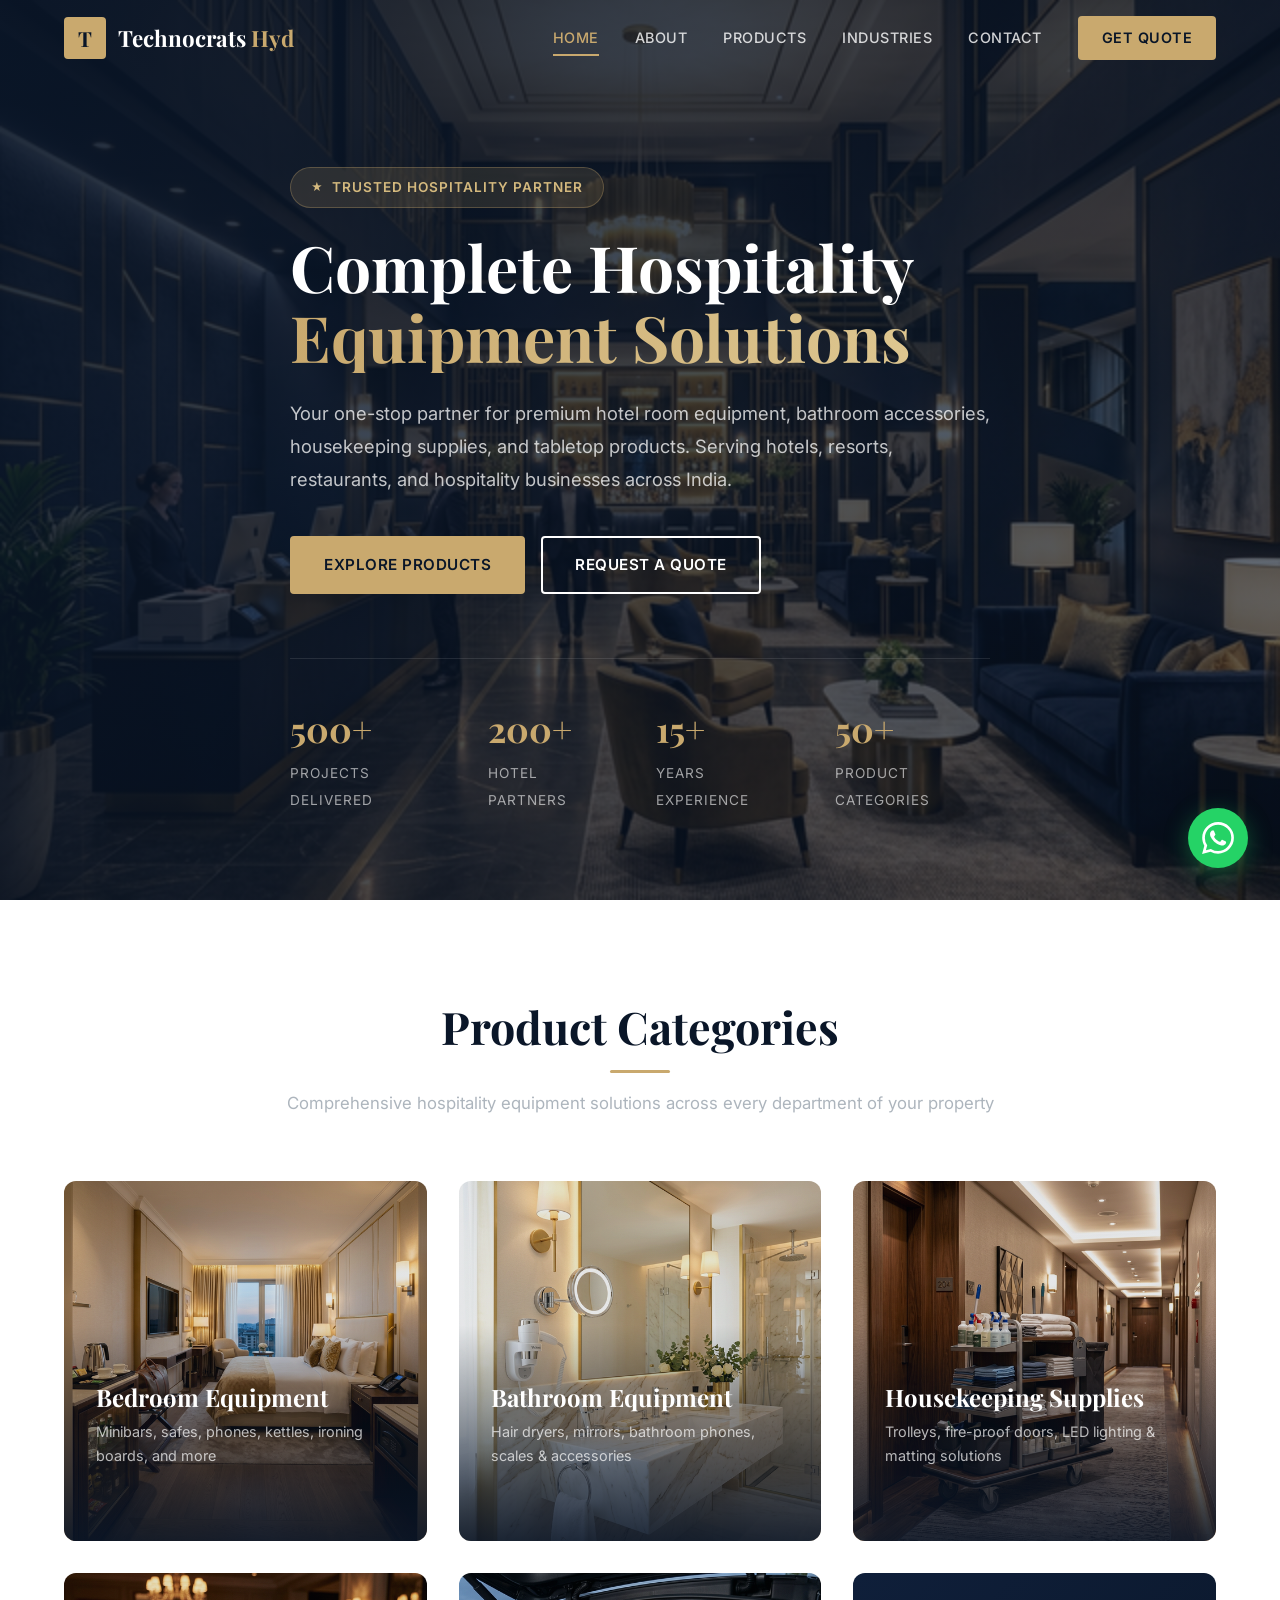
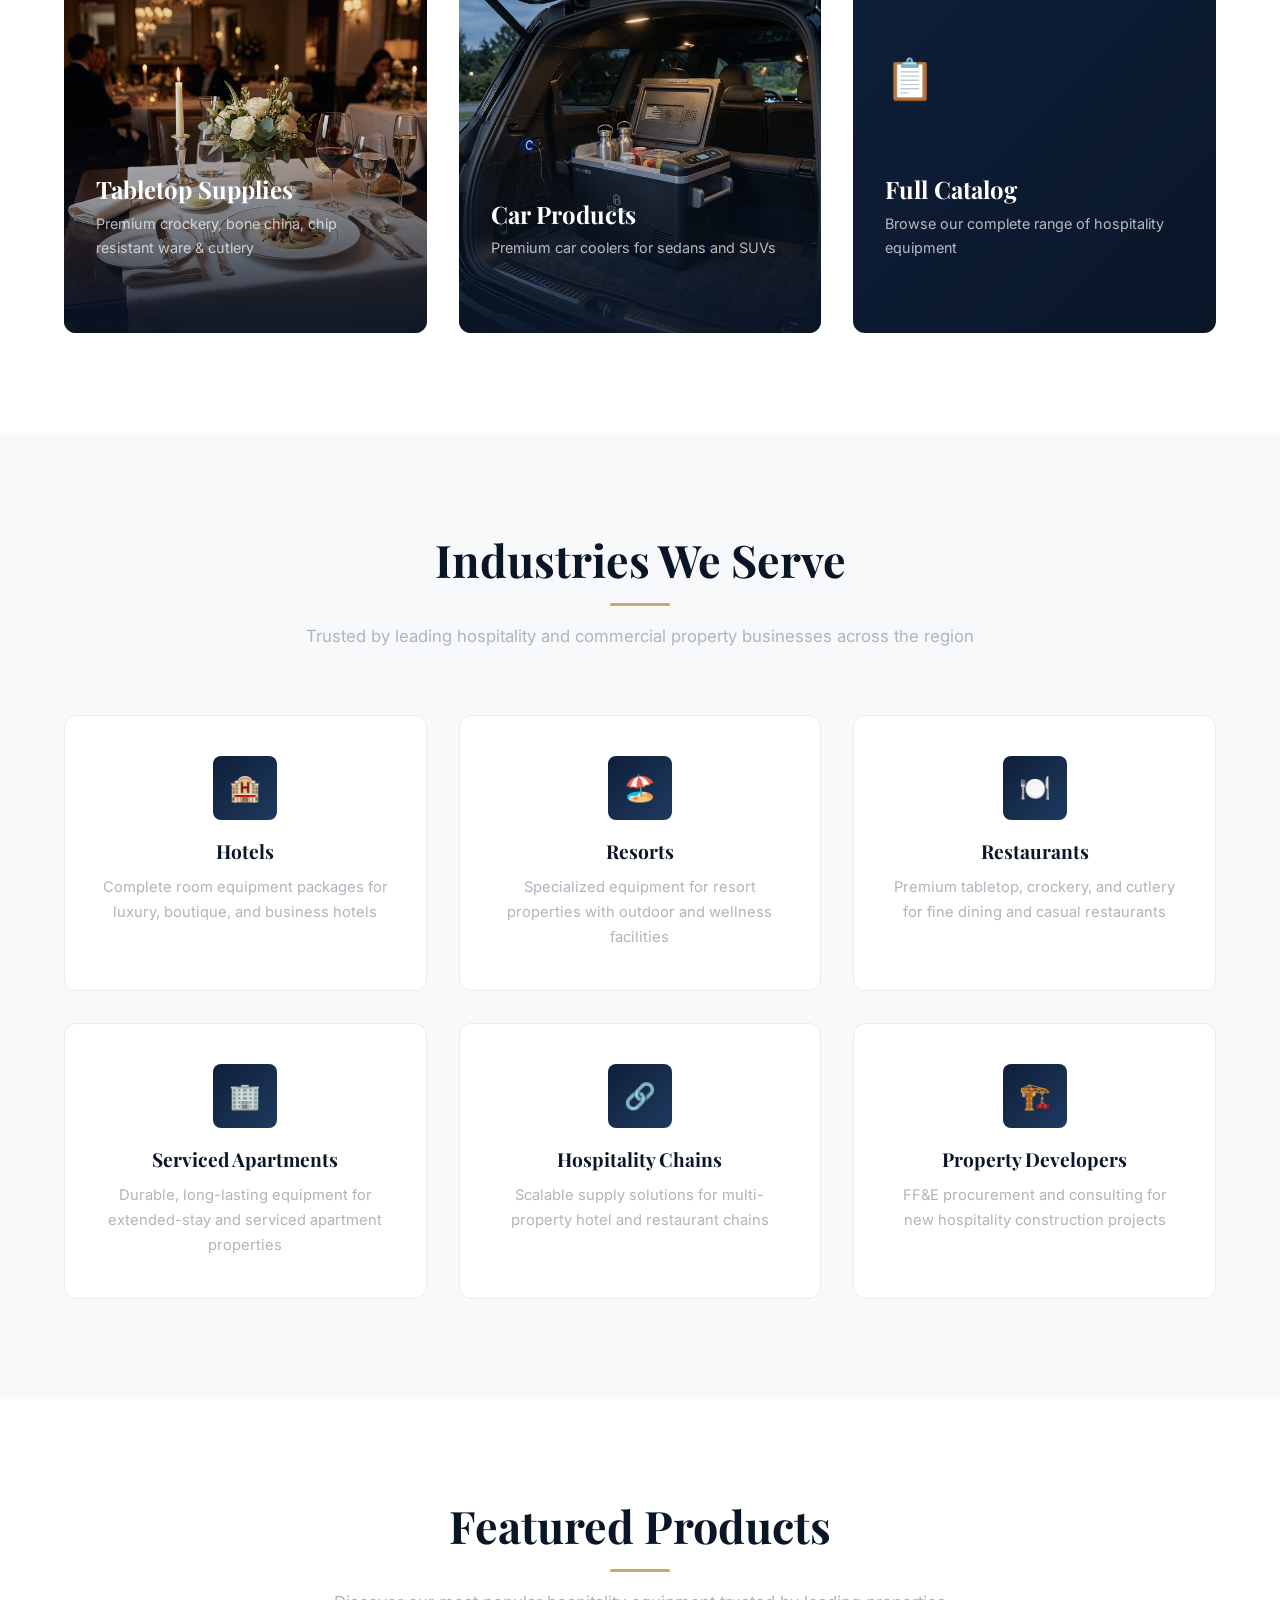
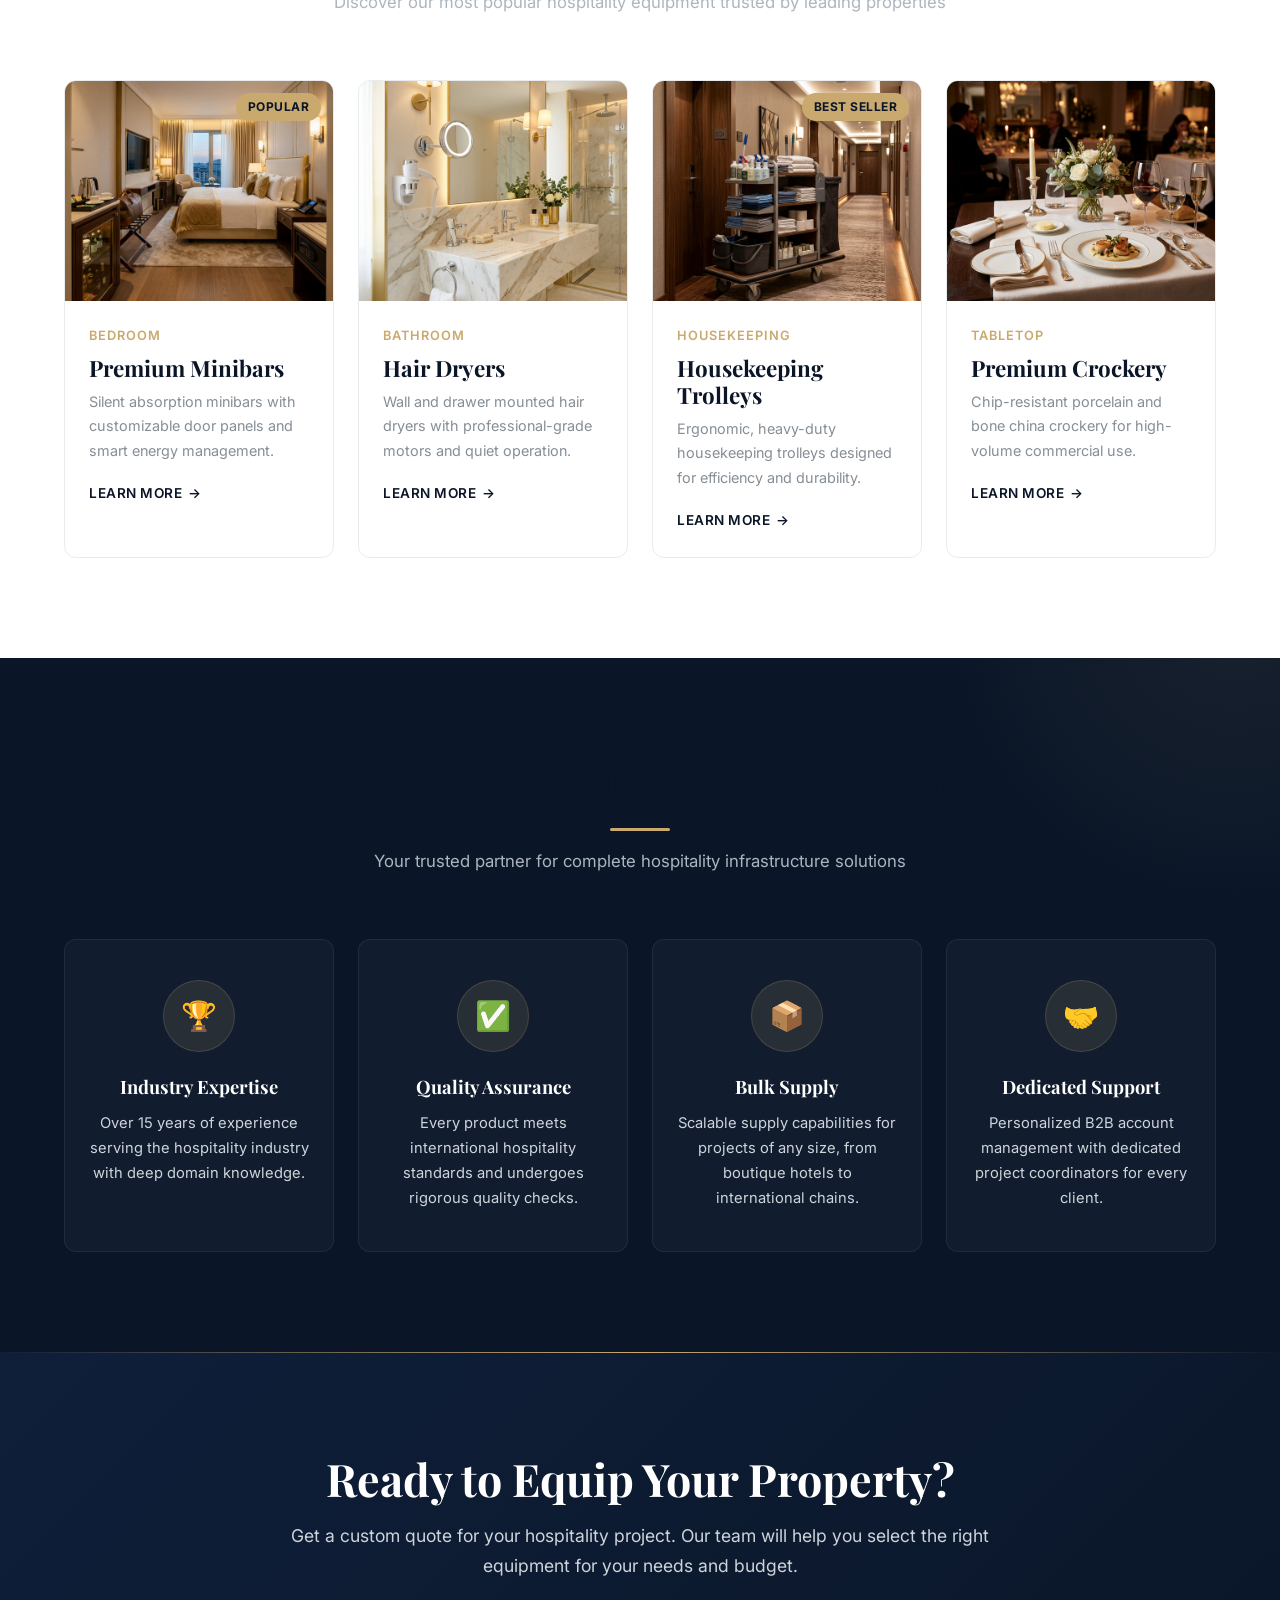
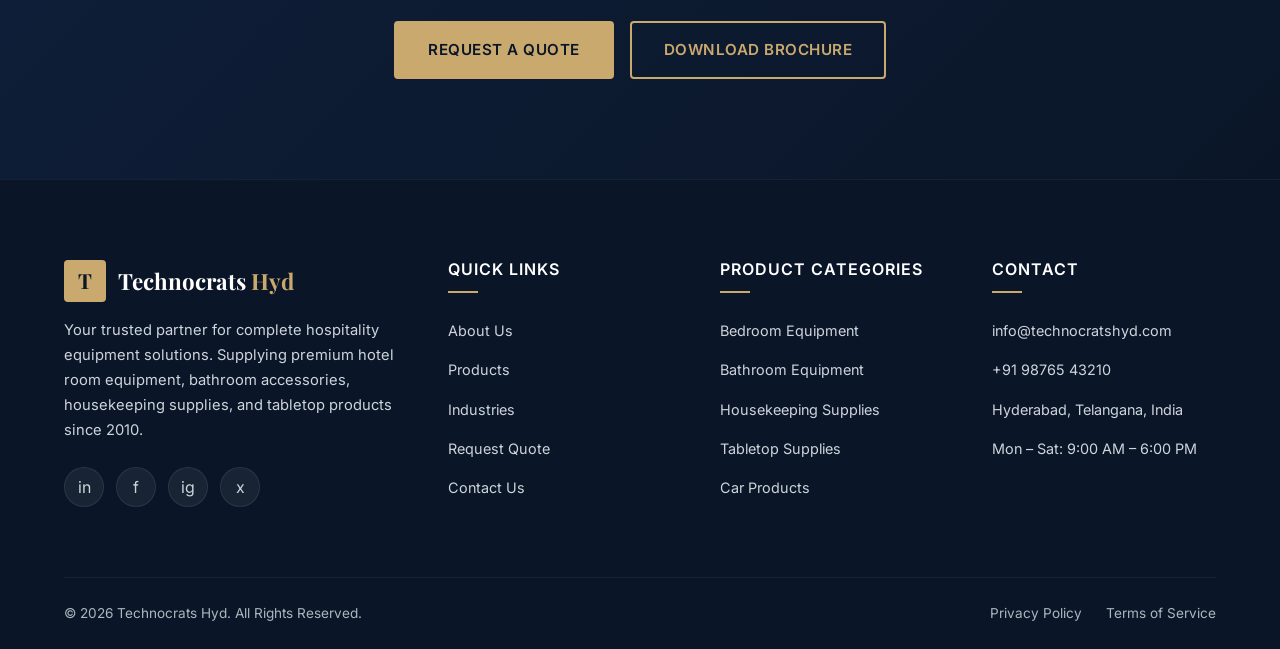
==== index.html @ bf6fc780 "Initial commit" ====
<!DOCTYPE html>
<html lang="en">
<head>
  <meta charset="UTF-8">
  <meta name="viewport" content="width=device-width, initial-scale=1.0">
  <title>Technocrats Hyd – Complete Hospitality Equipment Solutions</title>
  <meta name="description" content="Technocrats Hyd is a leading hospitality equipment supplier providing hotel room equipment, bathroom accessories, housekeeping supplies, and tabletop products for hotels, resorts, and restaurants.">
  <link rel="preconnect" href="https://fonts.googleapis.com">
  <link rel="preconnect" href="https://fonts.gstatic.com" crossorigin>
  <link href="https://fonts.googleapis.com/css2?family=Inter:wght@300;400;500;600;700&family=Playfair+Display:wght@400;500;600;700&display=swap" rel="stylesheet">
  <link rel="stylesheet" href="styles.css">
</head>
<body>

  <!-- NAVIGATION -->
  <nav class="navbar" id="navbar">
    <div class="nav-container">
      <a href="index.html" class="nav-logo">
        <div class="logo-icon">T</div>
        <div class="logo-text">Technocrats <span>Hyd</span></div>
      </a>
      <div class="nav-links" id="navLinks">
        <a href="index.html" class="active">Home</a>
        <a href="about.html">About</a>
        <a href="products.html">Products</a>
        <a href="industries.html">Industries</a>
        <a href="contact.html">Contact</a>
        <a href="quote.html" class="nav-cta">Get Quote</a>
      </div>
      <button class="hamburger" id="hamburger" aria-label="Toggle menu">
        <span></span>
        <span></span>
        <span></span>
      </button>
    </div>
  </nav>

  <!-- HERO SECTION -->
  <section class="hero" id="hero">
    <div class="hero-bg">
      <img src="images/hero-banner.png" alt="Luxury hotel lobby with premium hospitality equipment">
    </div>
    <div class="hero-overlay"></div>
    <div class="container">
      <div class="hero-content">
        <div class="hero-badge">Trusted Hospitality Partner</div>
        <h1>Complete Hospitality <span class="highlight gold-shimmer">Equipment Solutions</span></h1>
        <p>Your one-stop partner for premium hotel room equipment, bathroom accessories, housekeeping supplies, and tabletop products. Serving hotels, resorts, restaurants, and hospitality businesses across India.</p>
        <div class="hero-buttons">
          <a href="products.html" class="btn btn-primary">Explore Products</a>
          <a href="quote.html" class="btn btn-secondary">Request a Quote</a>
        </div>
        <div class="hero-stats">
          <div class="hero-stat">
            <span class="number" data-count="500">500+</span>
            <span class="label">Projects Delivered</span>
          </div>
          <div class="hero-stat">
            <span class="number" data-count="200">200+</span>
            <span class="label">Hotel Partners</span>
          </div>
          <div class="hero-stat">
            <span class="number" data-count="15">15+</span>
            <span class="label">Years Experience</span>
          </div>
          <div class="hero-stat">
            <span class="number" data-count="50">50+</span>
            <span class="label">Product Categories</span>
          </div>
        </div>
      </div>
    </div>
  </section>

  <!-- PRODUCT CATEGORIES -->
  <section class="section" id="categories">
    <div class="container">
      <div class="section-header fade-in">
        <h2>Product Categories</h2>
        <p>Comprehensive hospitality equipment solutions across every department of your property</p>
      </div>
      <div class="grid-3">
        <a href="products.html#bedroom" class="category-card fade-in">
          <img src="images/bedroom-equipment.png" alt="Luxury hotel bedroom equipment">
          <div class="category-card-overlay">
            <h3>Bedroom Equipment</h3>
            <p>Minibars, safes, phones, kettles, ironing boards, and more</p>
            <span class="card-link">View Products <span class="arrow">→</span></span>
          </div>
        </a>
        <a href="products.html#bathroom" class="category-card fade-in">
          <img src="images/bathroom-equipment.png" alt="Hotel bathroom accessories and equipment">
          <div class="category-card-overlay">
            <h3>Bathroom Equipment</h3>
            <p>Hair dryers, mirrors, bathroom phones, scales & accessories</p>
            <span class="card-link">View Products <span class="arrow">→</span></span>
          </div>
        </a>
        <a href="products.html#housekeeping" class="category-card fade-in">
          <img src="images/housekeeping-supplies.png" alt="Hotel housekeeping supplies and trolleys">
          <div class="category-card-overlay">
            <h3>Housekeeping Supplies</h3>
            <p>Trolleys, fire-proof doors, LED lighting & matting solutions</p>
            <span class="card-link">View Products <span class="arrow">→</span></span>
          </div>
        </a>
        <a href="products.html#tabletop" class="category-card fade-in">
          <img src="images/tabletop-supplies.png" alt="Premium tabletop crockery and cutlery">
          <div class="category-card-overlay">
            <h3>Tabletop Supplies</h3>
            <p>Premium crockery, bone china, chip resistant ware & cutlery</p>
            <span class="card-link">View Products <span class="arrow">→</span></span>
          </div>
        </a>
        <a href="products.html#car" class="category-card fade-in">
          <img src="images/car-products.png" alt="Premium car coolers for vehicles">
          <div class="category-card-overlay">
            <h3>Car Products</h3>
            <p>Premium car coolers for sedans and SUVs</p>
            <span class="card-link">View Products <span class="arrow">→</span></span>
          </div>
        </a>
        <a href="products.html" class="category-card fade-in" style="background: linear-gradient(135deg, var(--navy-800), var(--navy-900));">
          <div class="category-card-overlay" style="background: none;">
            <div style="margin-bottom: auto; padding-top: 40px;">
              <span style="font-size: 2.5rem;">📋</span>
            </div>
            <h3>Full Catalog</h3>
            <p>Browse our complete range of hospitality equipment</p>
            <span class="card-link">View All <span class="arrow">→</span></span>
          </div>
        </a>
      </div>
    </div>
  </section>

  <!-- INDUSTRIES SERVED -->
  <section class="section section-light" id="industries">
    <div class="container">
      <div class="section-header fade-in">
        <h2>Industries We Serve</h2>
        <p>Trusted by leading hospitality and commercial property businesses across the region</p>
      </div>
      <div class="grid-3">
        <div class="industry-card fade-in">
          <div class="industry-icon">🏨</div>
          <h4>Hotels</h4>
          <p>Complete room equipment packages for luxury, boutique, and business hotels</p>
        </div>
        <div class="industry-card fade-in">
          <div class="industry-icon">🏖️</div>
          <h4>Resorts</h4>
          <p>Specialized equipment for resort properties with outdoor and wellness facilities</p>
        </div>
        <div class="industry-card fade-in">
          <div class="industry-icon">🍽️</div>
          <h4>Restaurants</h4>
          <p>Premium tabletop, crockery, and cutlery for fine dining and casual restaurants</p>
        </div>
        <div class="industry-card fade-in">
          <div class="industry-icon">🏢</div>
          <h4>Serviced Apartments</h4>
          <p>Durable, long-lasting equipment for extended-stay and serviced apartment properties</p>
        </div>
        <div class="industry-card fade-in">
          <div class="industry-icon">🔗</div>
          <h4>Hospitality Chains</h4>
          <p>Scalable supply solutions for multi-property hotel and restaurant chains</p>
        </div>
        <div class="industry-card fade-in">
          <div class="industry-icon">🏗️</div>
          <h4>Property Developers</h4>
          <p>FF&E procurement and consulting for new hospitality construction projects</p>
        </div>
      </div>
    </div>
  </section>

  <!-- FEATURED PRODUCTS -->
  <section class="section" id="featured">
    <div class="container">
      <div class="section-header fade-in">
        <h2>Featured Products</h2>
        <p>Discover our most popular hospitality equipment trusted by leading properties</p>
      </div>
      <div class="grid-4">
        <div class="product-card fade-in">
          <div class="product-card-image">
            <img src="images/bedroom-equipment.png" alt="Premium hotel minibar">
            <span class="product-card-badge">Popular</span>
          </div>
          <div class="product-card-content">
            <div class="product-card-category">Bedroom</div>
            <h4>Premium Minibars</h4>
            <p>Silent absorption minibars with customizable door panels and smart energy management.</p>
            <a href="product-detail.html" class="card-link">Learn More <span class="arrow">→</span></a>
          </div>
        </div>
        <div class="product-card fade-in">
          <div class="product-card-image">
            <img src="images/bathroom-equipment.png" alt="Wall mounted hair dryer">
          </div>
          <div class="product-card-content">
            <div class="product-card-category">Bathroom</div>
            <h4>Hair Dryers</h4>
            <p>Wall and drawer mounted hair dryers with professional-grade motors and quiet operation.</p>
            <a href="product-detail.html" class="card-link">Learn More <span class="arrow">→</span></a>
          </div>
        </div>
        <div class="product-card fade-in">
          <div class="product-card-image">
            <img src="images/housekeeping-supplies.png" alt="Housekeeping trolley">
            <span class="product-card-badge">Best Seller</span>
          </div>
          <div class="product-card-content">
            <div class="product-card-category">Housekeeping</div>
            <h4>Housekeeping Trolleys</h4>
            <p>Ergonomic, heavy-duty housekeeping trolleys designed for efficiency and durability.</p>
            <a href="product-detail.html" class="card-link">Learn More <span class="arrow">→</span></a>
          </div>
        </div>
        <div class="product-card fade-in">
          <div class="product-card-image">
            <img src="images/tabletop-supplies.png" alt="Premium porcelain crockery">
          </div>
          <div class="product-card-content">
            <div class="product-card-category">Tabletop</div>
            <h4>Premium Crockery</h4>
            <p>Chip-resistant porcelain and bone china crockery for high-volume commercial use.</p>
            <a href="product-detail.html" class="card-link">Learn More <span class="arrow">→</span></a>
          </div>
        </div>
      </div>
    </div>
  </section>

  <!-- WHY CHOOSE US -->
  <section class="section why-section" id="why">
    <div class="container">
      <div class="section-header fade-in">
        <h2>Why Choose Technocrats Hyd</h2>
        <p>Your trusted partner for complete hospitality infrastructure solutions</p>
      </div>
      <div class="grid-4">
        <div class="why-card fade-in">
          <div class="why-icon">🏆</div>
          <h4>Industry Expertise</h4>
          <p>Over 15 years of experience serving the hospitality industry with deep domain knowledge.</p>
        </div>
        <div class="why-card fade-in">
          <div class="why-icon">✅</div>
          <h4>Quality Assurance</h4>
          <p>Every product meets international hospitality standards and undergoes rigorous quality checks.</p>
        </div>
        <div class="why-card fade-in">
          <div class="why-icon">📦</div>
          <h4>Bulk Supply</h4>
          <p>Scalable supply capabilities for projects of any size, from boutique hotels to international chains.</p>
        </div>
        <div class="why-card fade-in">
          <div class="why-icon">🤝</div>
          <h4>Dedicated Support</h4>
          <p>Personalized B2B account management with dedicated project coordinators for every client.</p>
        </div>
      </div>
    </div>
  </section>

  <!-- CTA SECTION -->
  <section class="section cta-section" id="cta">
    <div class="container">
      <div class="fade-in">
        <h2>Ready to Equip Your Property?</h2>
        <p>Get a custom quote for your hospitality project. Our team will help you select the right equipment for your needs and budget.</p>
        <div class="cta-buttons">
          <a href="quote.html" class="btn btn-primary">Request a Quote</a>
          <a href="products.html" class="btn btn-gold-outline">Download Brochure</a>
        </div>
      </div>
    </div>
  </section>

  <!-- FOOTER -->
  <footer class="footer">
    <div class="container">
      <div class="footer-grid">
        <div class="footer-brand">
          <a href="index.html" class="nav-logo">
            <div class="logo-icon">T</div>
            <div class="logo-text">Technocrats <span>Hyd</span></div>
          </a>
          <p>Your trusted partner for complete hospitality equipment solutions. Supplying premium hotel room equipment, bathroom accessories, housekeeping supplies, and tabletop products since 2010.</p>
          <div class="footer-social">
            <a href="#" aria-label="LinkedIn">in</a>
            <a href="#" aria-label="Facebook">f</a>
            <a href="#" aria-label="Instagram">ig</a>
            <a href="#" aria-label="Twitter">x</a>
          </div>
        </div>
        <div class="footer-col">
          <h4>Quick Links</h4>
          <ul>
            <li><a href="about.html">About Us</a></li>
            <li><a href="products.html">Products</a></li>
            <li><a href="industries.html">Industries</a></li>
            <li><a href="quote.html">Request Quote</a></li>
            <li><a href="contact.html">Contact Us</a></li>
          </ul>
        </div>
        <div class="footer-col">
          <h4>Product Categories</h4>
          <ul>
            <li><a href="products.html#bedroom">Bedroom Equipment</a></li>
            <li><a href="products.html#bathroom">Bathroom Equipment</a></li>
            <li><a href="products.html#housekeeping">Housekeeping Supplies</a></li>
            <li><a href="products.html#tabletop">Tabletop Supplies</a></li>
            <li><a href="products.html#car">Car Products</a></li>
          </ul>
        </div>
        <div class="footer-col">
          <h4>Contact</h4>
          <ul>
            <li><a href="mailto:info@technocratshyd.com">info@technocratshyd.com</a></li>
            <li><a href="tel:+919876543210">+91 98765 43210</a></li>
            <li><a href="#">Hyderabad, Telangana, India</a></li>
            <li><a href="#">Mon – Sat: 9:00 AM – 6:00 PM</a></li>
          </ul>
        </div>
      </div>
      <div class="footer-bottom">
        <p>&copy; 2026 Technocrats Hyd. All Rights Reserved.</p>
        <div class="footer-bottom-links">
          <a href="#">Privacy Policy</a>
          <a href="#">Terms of Service</a>
        </div>
      </div>
    </div>
  </footer>

  <!-- WHATSAPP BUTTON -->
  <a href="https://wa.me/919876543210?text=Hi%2C%20I%27m%20interested%20in%20your%20hospitality%20equipment.%20Please%20share%20more%20details." target="_blank" class="whatsapp-btn" aria-label="Contact on WhatsApp">
    <svg viewBox="0 0 24 24" xmlns="http://www.w3.org/2000/svg">
      <path d="M17.472 14.382c-.297-.149-1.758-.867-2.03-.967-.273-.099-.471-.148-.67.15-.197.297-.767.966-.94 1.164-.173.199-.347.223-.644.075-.297-.15-1.255-.463-2.39-1.475-.883-.788-1.48-1.761-1.653-2.059-.173-.297-.018-.458.13-.606.134-.133.298-.347.446-.52.149-.174.198-.298.298-.497.099-.198.05-.371-.025-.52-.075-.149-.669-1.612-.916-2.207-.242-.579-.487-.5-.669-.51-.173-.008-.371-.01-.57-.01-.198 0-.52.074-.792.372-.272.297-1.04 1.016-1.04 2.479 0 1.462 1.065 2.875 1.213 3.074.149.198 2.096 3.2 5.077 4.487.709.306 1.262.489 1.694.625.712.227 1.36.195 1.871.118.571-.085 1.758-.719 2.006-1.413.248-.694.248-1.289.173-1.413-.074-.124-.272-.198-.57-.347m-5.421 7.403h-.004a9.87 9.87 0 01-5.031-1.378l-.361-.214-3.741.982.998-3.648-.235-.374a9.86 9.86 0 01-1.51-5.26c.001-5.45 4.436-9.884 9.888-9.884 2.64 0 5.122 1.03 6.988 2.898a9.825 9.825 0 012.893 6.994c-.003 5.45-4.437 9.884-9.885 9.884m8.413-18.297A11.815 11.815 0 0012.05 0C5.495 0 .16 5.335.157 11.892c0 2.096.547 4.142 1.588 5.945L.057 24l6.305-1.654a11.882 11.882 0 005.683 1.448h.005c6.554 0 11.89-5.335 11.893-11.893a11.821 11.821 0 00-3.48-8.413z"/>
    </svg>
  </a>

  <script src="main.js"></script>
</body>
</html>
---- styles.css ----
/* ===== DESIGN TOKENS ===== */
:root {
  /* Colors */
  --navy-900: #0a1628;
  --navy-800: #0f1f3a;
  --navy-700: #162d50;
  --navy-600: #1e3a5f;
  --navy-500: #2a4a73;
  --gold-500: #c9a96e;
  --gold-400: #d4b97e;
  --gold-300: #e0ca94;
  --gold-600: #b8944e;
  --white: #ffffff;
  --gray-50: #f8f9fa;
  --gray-100: #f1f3f5;
  --gray-200: #e9ecef;
  --gray-300: #dee2e6;
  --gray-400: #ced4da;
  --gray-500: #adb5bd;
  --gray-600: #868e96;
  --gray-700: #495057;
  --gray-800: #343a40;
  --gray-900: #212529;

  /* Typography */
  --font-heading: 'Playfair Display', Georgia, serif;
  --font-body: 'Inter', -apple-system, BlinkMacSystemFont, sans-serif;

  /* Spacing */
  --section-padding: 100px 0;
  --container-max: 1200px;
  --container-padding: 0 24px;

  /* Transitions */
  --transition-fast: 0.2s ease;
  --transition-base: 0.3s ease;
  --transition-slow: 0.5s ease;

  /* Shadows */
  --shadow-sm: 0 2px 8px rgba(10, 22, 40, 0.08);
  --shadow-md: 0 4px 20px rgba(10, 22, 40, 0.12);
  --shadow-lg: 0 8px 40px rgba(10, 22, 40, 0.16);
  --shadow-xl: 0 16px 60px rgba(10, 22, 40, 0.2);

  /* Border Radius */
  --radius-sm: 4px;
  --radius-md: 8px;
  --radius-lg: 12px;
  --radius-xl: 16px;
}

/* ===== RESET & BASE ===== */
*, *::before, *::after {
  margin: 0;
  padding: 0;
  box-sizing: border-box;
}

html {
  scroll-behavior: smooth;
  font-size: 16px;
}

body {
  font-family: var(--font-body);
  color: var(--gray-800);
  line-height: 1.7;
  background: var(--white);
  overflow-x: hidden;
  -webkit-font-smoothing: antialiased;
  -moz-osx-font-smoothing: grayscale;
}

img {
  max-width: 100%;
  height: auto;
  display: block;
}

a {
  text-decoration: none;
  color: inherit;
  transition: color var(--transition-fast);
}

ul, ol {
  list-style: none;
}

/* ===== TYPOGRAPHY ===== */
h1, h2, h3, h4, h5, h6 {
  font-family: var(--font-heading);
  color: var(--navy-900);
  line-height: 1.2;
  font-weight: 700;
}

h1 { font-size: clamp(2.2rem, 5vw, 3.5rem); }
h2 { font-size: clamp(1.8rem, 4vw, 2.8rem); }
h3 { font-size: clamp(1.3rem, 3vw, 1.8rem); }
h4 { font-size: clamp(1.1rem, 2vw, 1.4rem); }

p {
  color: var(--gray-600);
  font-size: 1.05rem;
  max-width: 720px;
}

.text-gold { color: var(--gold-500); }
.text-navy { color: var(--navy-900); }
.text-white { color: var(--white); }

/* ===== LAYOUT ===== */
.container {
  max-width: var(--container-max);
  margin: 0 auto;
  padding: var(--container-padding);
}

.section {
  padding: var(--section-padding);
}

.section-light {
  background: var(--gray-50);
}

.section-dark {
  background: var(--navy-900);
}

.section-header {
  text-align: center;
  margin-bottom: 64px;
}

.section-header h2 {
  margin-bottom: 16px;
  position: relative;
  display: inline-block;
}

.section-header h2::after {
  content: '';
  display: block;
  width: 60px;
  height: 3px;
  background: var(--gold-500);
  margin: 16px auto 0;
  border-radius: 2px;
}

.section-dark .section-header h2 {
  color: var(--white);
}

.section-dark .section-header h2::after {
  background: var(--gold-500);
}

.section-header p {
  margin: 0 auto;
  color: var(--gray-500);
}

.section-dark .section-header p {
  color: var(--gray-400);
}

.grid-2 { display: grid; grid-template-columns: repeat(2, 1fr); gap: 32px; }
.grid-3 { display: grid; grid-template-columns: repeat(3, 1fr); gap: 32px; }
.grid-4 { display: grid; grid-template-columns: repeat(4, 1fr); gap: 24px; }

/* ===== BUTTONS ===== */
.btn {
  display: inline-flex;
  align-items: center;
  justify-content: center;
  gap: 8px;
  padding: 14px 32px;
  border-radius: var(--radius-sm);
  font-family: var(--font-body);
  font-size: 0.95rem;
  font-weight: 600;
  letter-spacing: 0.5px;
  text-transform: uppercase;
  border: 2px solid transparent;
  cursor: pointer;
  transition: all var(--transition-base);
  white-space: nowrap;
}

.btn-primary {
  background: var(--gold-500);
  color: var(--navy-900);
  border-color: var(--gold-500);
}

.btn-primary:hover {
  background: var(--gold-600);
  border-color: var(--gold-600);
  transform: translateY(-2px);
  box-shadow: 0 6px 24px rgba(201, 169, 110, 0.35);
}

.btn-secondary {
  background: transparent;
  color: var(--white);
  border-color: var(--white);
}

.btn-secondary:hover {
  background: var(--white);
  color: var(--navy-900);
  transform: translateY(-2px);
}

.btn-outline {
  background: transparent;
  color: var(--navy-900);
  border-color: var(--navy-900);
}

.btn-outline:hover {
  background: var(--navy-900);
  color: var(--white);
  transform: translateY(-2px);
}

.btn-gold-outline {
  background: transparent;
  color: var(--gold-500);
  border-color: var(--gold-500);
}

.btn-gold-outline:hover {
  background: var(--gold-500);
  color: var(--navy-900);
  transform: translateY(-2px);
}

/* ===== NAVIGATION ===== */
.navbar {
  position: fixed;
  top: 0;
  left: 0;
  right: 0;
  z-index: 1000;
  padding: 16px 0;
  transition: all var(--transition-base);
  background: transparent;
}

.navbar.scrolled {
  background: rgba(10, 22, 40, 0.95);
  backdrop-filter: blur(20px);
  -webkit-backdrop-filter: blur(20px);
  padding: 10px 0;
  box-shadow: 0 4px 30px rgba(0, 0, 0, 0.15);
}

.nav-container {
  max-width: var(--container-max);
  margin: 0 auto;
  padding: var(--container-padding);
  display: flex;
  align-items: center;
  justify-content: space-between;
}

.nav-logo {
  display: flex;
  align-items: center;
  gap: 12px;
}

.nav-logo .logo-icon {
  width: 42px;
  height: 42px;
  background: var(--gold-500);
  border-radius: var(--radius-sm);
  display: flex;
  align-items: center;
  justify-content: center;
  font-family: var(--font-heading);
  font-weight: 700;
  font-size: 1.3rem;
  color: var(--navy-900);
}

.nav-logo .logo-text {
  font-family: var(--font-heading);
  font-size: 1.4rem;
  font-weight: 700;
  color: var(--white);
}

.nav-logo .logo-text span {
  color: var(--gold-500);
}

.nav-links {
  display: flex;
  align-items: center;
  gap: 36px;
}

.nav-links a {
  color: rgba(255, 255, 255, 0.8);
  font-size: 0.9rem;
  font-weight: 500;
  letter-spacing: 0.5px;
  text-transform: uppercase;
  position: relative;
  padding: 4px 0;
}

.nav-links a::after {
  content: '';
  position: absolute;
  bottom: -2px;
  left: 0;
  width: 0;
  height: 2px;
  background: var(--gold-500);
  transition: width var(--transition-base);
}

.nav-links a:hover,
.nav-links a.active {
  color: var(--gold-500);
}

.nav-links a:hover::after,
.nav-links a.active::after {
  width: 100%;
}

.nav-cta {
  padding: 10px 24px !important;
  background: var(--gold-500);
  color: var(--navy-900) !important;
  border-radius: var(--radius-sm);
  font-weight: 600 !important;
  letter-spacing: 0.5px;
}

.nav-cta::after {
  display: none !important;
}

.nav-cta:hover {
  background: var(--gold-400);
  color: var(--navy-900) !important;
  transform: translateY(-1px);
}

.hamburger {
  display: none;
  flex-direction: column;
  gap: 5px;
  cursor: pointer;
  padding: 4px;
  background: none;
  border: none;
}

.hamburger span {
  width: 28px;
  height: 2px;
  background: var(--white);
  transition: all var(--transition-base);
  border-radius: 2px;
}

.hamburger.active span:nth-child(1) {
  transform: rotate(45deg) translate(5px, 5px);
}

.hamburger.active span:nth-child(2) {
  opacity: 0;
}

.hamburger.active span:nth-child(3) {
  transform: rotate(-45deg) translate(5px, -5px);
}

/* ===== HERO SECTION ===== */
.hero {
  position: relative;
  min-height: 100vh;
  display: flex;
  align-items: center;
  overflow: hidden;
}

.hero-bg {
  position: absolute;
  inset: 0;
  z-index: -2;
}

.hero-bg img {
  width: 100%;
  height: 100%;
  object-fit: cover;
}

.hero-overlay {
  position: absolute;
  inset: 0;
  background: linear-gradient(
    135deg,
    rgba(10, 22, 40, 0.92) 0%,
    rgba(10, 22, 40, 0.75) 50%,
    rgba(10, 22, 40, 0.6) 100%
  );
  z-index: -1;
}

.hero-content {
  max-width: 700px;
  padding-top: 80px;
}

.hero-badge {
  display: inline-flex;
  align-items: center;
  gap: 8px;
  padding: 8px 20px;
  background: rgba(201, 169, 110, 0.15);
  border: 1px solid rgba(201, 169, 110, 0.3);
  border-radius: 30px;
  color: var(--gold-400);
  font-size: 0.85rem;
  font-weight: 600;
  letter-spacing: 1px;
  text-transform: uppercase;
  margin-bottom: 24px;
}

.hero-badge::before {
  content: '★';
  font-size: 0.7rem;
}

.hero h1 {
  color: var(--white);
  margin-bottom: 24px;
  font-size: clamp(2.4rem, 6vw, 4rem);
  line-height: 1.1;
}

.hero h1 .highlight {
  color: var(--gold-500);
  display: block;
}

.hero p {
  color: rgba(255, 255, 255, 0.75);
  font-size: 1.15rem;
  margin-bottom: 40px;
  line-height: 1.8;
}

.hero-buttons {
  display: flex;
  gap: 16px;
  flex-wrap: wrap;
}

.hero-stats {
  display: flex;
  gap: 48px;
  margin-top: 64px;
  padding-top: 40px;
  border-top: 1px solid rgba(255, 255, 255, 0.1);
}

.hero-stat .number {
  font-family: var(--font-heading);
  font-size: 2.2rem;
  font-weight: 700;
  color: var(--gold-500);
  display: block;
}

.hero-stat .label {
  color: rgba(255, 255, 255, 0.6);
  font-size: 0.85rem;
  text-transform: uppercase;
  letter-spacing: 1px;
}

/* ===== CATEGORY CARDS ===== */
.category-card {
  position: relative;
  border-radius: var(--radius-lg);
  overflow: hidden;
  height: 360px;
  cursor: pointer;
  transition: transform var(--transition-base), box-shadow var(--transition-base);
}

.category-card:hover {
  transform: translateY(-8px);
  box-shadow: var(--shadow-xl);
}

.category-card img {
  width: 100%;
  height: 100%;
  object-fit: cover;
  transition: transform var(--transition-slow);
}

.category-card:hover img {
  transform: scale(1.08);
}

.category-card-overlay {
  position: absolute;
  inset: 0;
  background: linear-gradient(to top, rgba(10, 22, 40, 0.9) 0%, rgba(10, 22, 40, 0.1) 60%);
  display: flex;
  flex-direction: column;
  justify-content: flex-end;
  padding: 32px;
  transition: background var(--transition-base);
}

.category-card:hover .category-card-overlay {
  background: linear-gradient(to top, rgba(10, 22, 40, 0.95) 0%, rgba(10, 22, 40, 0.3) 60%);
}

.category-card h3 {
  color: var(--white);
  font-size: 1.5rem;
  margin-bottom: 8px;
}

.category-card p {
  color: rgba(255, 255, 255, 0.7);
  font-size: 0.9rem;
  margin-bottom: 16px;
}

.category-card .card-link {
  color: var(--gold-500);
  font-weight: 600;
  font-size: 0.9rem;
  display: inline-flex;
  align-items: center;
  gap: 8px;
  text-transform: uppercase;
  letter-spacing: 0.5px;
  opacity: 0;
  transform: translateY(10px);
  transition: all var(--transition-base);
}

.category-card:hover .card-link {
  opacity: 1;
  transform: translateY(0);
}

.card-link .arrow {
  transition: transform var(--transition-fast);
}

.category-card:hover .card-link .arrow {
  transform: translateX(4px);
}

/* ===== INDUSTRIES SECTION ===== */
.industry-card {
  background: var(--white);
  border-radius: var(--radius-lg);
  padding: 40px 32px;
  text-align: center;
  transition: all var(--transition-base);
  border: 1px solid var(--gray-200);
  position: relative;
  overflow: hidden;
}

.industry-card::before {
  content: '';
  position: absolute;
  top: 0;
  left: 0;
  right: 0;
  height: 3px;
  background: var(--gold-500);
  transform: scaleX(0);
  transition: transform var(--transition-base);
}

.industry-card:hover {
  transform: translateY(-6px);
  box-shadow: var(--shadow-lg);
  border-color: transparent;
}

.industry-card:hover::before {
  transform: scaleX(1);
}

.industry-icon {
  width: 64px;
  height: 64px;
  background: linear-gradient(135deg, var(--navy-800), var(--navy-600));
  border-radius: var(--radius-md);
  display: flex;
  align-items: center;
  justify-content: center;
  font-size: 1.6rem;
  margin: 0 auto 20px;
  transition: all var(--transition-base);
}

.industry-card:hover .industry-icon {
  background: linear-gradient(135deg, var(--gold-500), var(--gold-600));
  transform: scale(1.05);
}

.industry-card h4 {
  margin-bottom: 12px;
  font-size: 1.2rem;
}

.industry-card p {
  font-size: 0.92rem;
  color: var(--gray-500);
}

/* ===== FEATURED PRODUCTS ===== */
.product-card {
  background: var(--white);
  border-radius: var(--radius-lg);
  overflow: hidden;
  transition: all var(--transition-base);
  border: 1px solid var(--gray-200);
}

.product-card:hover {
  transform: translateY(-6px);
  box-shadow: var(--shadow-lg);
  border-color: transparent;
}

.product-card-image {
  height: 220px;
  overflow: hidden;
  position: relative;
}

.product-card-image img {
  width: 100%;
  height: 100%;
  object-fit: cover;
  transition: transform var(--transition-slow);
}

.product-card:hover .product-card-image img {
  transform: scale(1.06);
}

.product-card-badge {
  position: absolute;
  top: 12px;
  right: 12px;
  background: var(--gold-500);
  color: var(--navy-900);
  padding: 4px 12px;
  border-radius: 20px;
  font-size: 0.75rem;
  font-weight: 700;
  text-transform: uppercase;
  letter-spacing: 0.5px;
}

.product-card-content {
  padding: 24px;
}

.product-card-category {
  color: var(--gold-500);
  font-size: 0.8rem;
  font-weight: 600;
  text-transform: uppercase;
  letter-spacing: 1px;
  margin-bottom: 8px;
}

.product-card h4 {
  margin-bottom: 8px;
}

.product-card p {
  font-size: 0.9rem;
  margin-bottom: 16px;
}

.product-card .card-link {
  color: var(--navy-900);
  font-weight: 600;
  font-size: 0.85rem;
  display: inline-flex;
  align-items: center;
  gap: 6px;
  text-transform: uppercase;
  letter-spacing: 0.5px;
  transition: color var(--transition-fast);
}

.product-card:hover .card-link {
  color: var(--gold-500);
}

/* ===== WHY CHOOSE US ===== */
.why-section {
  background: var(--navy-900);
  position: relative;
  overflow: hidden;
}

.why-section::before {
  content: '';
  position: absolute;
  top: -50%;
  right: -20%;
  width: 600px;
  height: 600px;
  background: radial-gradient(circle, rgba(201, 169, 110, 0.08) 0%, transparent 70%);
  border-radius: 50%;
}

.why-card {
  text-align: center;
  padding: 40px 24px;
  border-radius: var(--radius-lg);
  background: rgba(255, 255, 255, 0.03);
  border: 1px solid rgba(255, 255, 255, 0.06);
  transition: all var(--transition-base);
}

.why-card:hover {
  background: rgba(255, 255, 255, 0.06);
  border-color: rgba(201, 169, 110, 0.2);
  transform: translateY(-4px);
}

.why-icon {
  width: 72px;
  height: 72px;
  background: rgba(201, 169, 110, 0.12);
  border-radius: 50%;
  display: flex;
  align-items: center;
  justify-content: center;
  font-size: 1.8rem;
  margin: 0 auto 24px;
  border: 1px solid rgba(201, 169, 110, 0.2);
}

.why-card h4 {
  color: var(--white);
  margin-bottom: 12px;
  font-size: 1.15rem;
}

.why-card p {
  color: var(--gray-400);
  font-size: 0.92rem;
}

/* ===== CTA SECTION ===== */
.cta-section {
  background: linear-gradient(135deg, var(--navy-800) 0%, var(--navy-900) 100%);
  text-align: center;
  position: relative;
  overflow: hidden;
}

.cta-section::before {
  content: '';
  position: absolute;
  top: 0;
  left: 0;
  right: 0;
  height: 1px;
  background: linear-gradient(to right, transparent, var(--gold-500), transparent);
}

.cta-section h2 {
  color: var(--white);
  margin-bottom: 16px;
}

.cta-section h2::after { display: none; }

.cta-section p {
  color: var(--gray-400);
  margin: 0 auto 40px;
  font-size: 1.1rem;
}

.cta-buttons {
  display: flex;
  justify-content: center;
  gap: 16px;
  flex-wrap: wrap;
}

/* ===== FOOTER ===== */
.footer {
  background: var(--navy-900);
  padding: 80px 0 0;
  border-top: 1px solid rgba(255, 255, 255, 0.05);
}

.footer-grid {
  display: grid;
  grid-template-columns: 1.5fr 1fr 1fr 1fr;
  gap: 48px;
  margin-bottom: 64px;
}

.footer-brand p {
  color: var(--gray-400);
  font-size: 0.92rem;
  margin-top: 16px;
  line-height: 1.7;
}

.footer-social {
  display: flex;
  gap: 12px;
  margin-top: 24px;
}

.footer-social a {
  width: 40px;
  height: 40px;
  background: rgba(255, 255, 255, 0.06);
  border-radius: 50%;
  display: flex;
  align-items: center;
  justify-content: center;
  color: var(--gray-400);
  font-size: 1rem;
  transition: all var(--transition-base);
  border: 1px solid rgba(255, 255, 255, 0.08);
}

.footer-social a:hover {
  background: var(--gold-500);
  color: var(--navy-900);
  border-color: var(--gold-500);
  transform: translateY(-2px);
}

.footer-col h4 {
  color: var(--white);
  font-size: 1rem;
  font-family: var(--font-body);
  font-weight: 600;
  text-transform: uppercase;
  letter-spacing: 1px;
  margin-bottom: 24px;
  position: relative;
}

.footer-col h4::after {
  content: '';
  display: block;
  width: 30px;
  height: 2px;
  background: var(--gold-500);
  margin-top: 12px;
}

.footer-col ul li {
  margin-bottom: 12px;
}

.footer-col ul li a {
  color: var(--gray-400);
  font-size: 0.9rem;
  transition: all var(--transition-fast);
  display: inline-flex;
  align-items: center;
  gap: 6px;
}

.footer-col ul li a:hover {
  color: var(--gold-500);
  transform: translateX(4px);
}

.footer-bottom {
  border-top: 1px solid rgba(255, 255, 255, 0.06);
  padding: 24px 0;
  display: flex;
  justify-content: space-between;
  align-items: center;
}

.footer-bottom p {
  color: var(--gray-500);
  font-size: 0.85rem;
}

.footer-bottom-links {
  display: flex;
  gap: 24px;
}

.footer-bottom-links a {
  color: var(--gray-500);
  font-size: 0.85rem;
}

.footer-bottom-links a:hover {
  color: var(--gold-500);
}

/* ===== WHATSAPP BUTTON ===== */
.whatsapp-btn {
  position: fixed;
  bottom: 32px;
  right: 32px;
  z-index: 999;
  width: 60px;
  height: 60px;
  background: #25D366;
  border-radius: 50%;
  display: flex;
  align-items: center;
  justify-content: center;
  box-shadow: 0 6px 24px rgba(37, 211, 102, 0.35);
  transition: all var(--transition-base);
  cursor: pointer;
}

.whatsapp-btn:hover {
  transform: scale(1.1) translateY(-2px);
  box-shadow: 0 8px 32px rgba(37, 211, 102, 0.45);
}

.whatsapp-btn svg {
  width: 32px;
  height: 32px;
  fill: var(--white);
}

/* ===== PAGE HEADER ===== */
.page-header {
  background: var(--navy-900);
  padding: 160px 0 80px;
  text-align: center;
  position: relative;
  overflow: hidden;
}

.page-header::before {
  content: '';
  position: absolute;
  top: 0;
  left: 0;
  right: 0;
  bottom: 0;
  background: radial-gradient(circle at 30% 50%, rgba(201, 169, 110, 0.06) 0%, transparent 50%),
              radial-gradient(circle at 70% 80%, rgba(201, 169, 110, 0.04) 0%, transparent 50%);
}

.page-header h1 {
  color: var(--white);
  margin-bottom: 16px;
  position: relative;
}

.page-header p {
  color: var(--gray-400);
  margin: 0 auto;
  position: relative;
  font-size: 1.1rem;
}

.breadcrumb {
  display: flex;
  justify-content: center;
  gap: 12px;
  align-items: center;
  margin-bottom: 24px;
  position: relative;
}

.breadcrumb a {
  color: var(--gray-400);
  font-size: 0.9rem;
  transition: color var(--transition-fast);
}

.breadcrumb a:hover {
  color: var(--gold-500);
}

.breadcrumb .separator {
  color: var(--gray-500);
  font-size: 0.8rem;
}

.breadcrumb .current {
  color: var(--gold-500);
  font-size: 0.9rem;
}

/* ===== ABOUT PAGE ===== */
.about-intro {
  display: grid;
  grid-template-columns: 1fr 1fr;
  gap: 64px;
  align-items: center;
}

.about-intro-image {
  border-radius: var(--radius-lg);
  overflow: hidden;
  box-shadow: var(--shadow-lg);
}

.about-intro-image img {
  width: 100%;
  height: 400px;
  object-fit: cover;
}

.about-intro-content h2 {
  margin-bottom: 20px;
}

.about-intro-content p {
  margin-bottom: 16px;
}

.values-grid {
  display: grid;
  grid-template-columns: repeat(3, 1fr);
  gap: 32px;
}

.value-card {
  text-align: center;
  padding: 40px 24px;
  border-radius: var(--radius-lg);
  border: 1px solid var(--gray-200);
  transition: all var(--transition-base);
}

.value-card:hover {
  border-color: var(--gold-500);
  transform: translateY(-4px);
  box-shadow: var(--shadow-md);
}

.value-icon {
  width: 64px;
  height: 64px;
  background: linear-gradient(135deg, rgba(201, 169, 110, 0.12), rgba(201, 169, 110, 0.05));
  border-radius: 50%;
  display: flex;
  align-items: center;
  justify-content: center;
  font-size: 1.6rem;
  margin: 0 auto 20px;
}

.value-card h4 {
  margin-bottom: 12px;
}

.value-card p {
  font-size: 0.92rem;
  color: var(--gray-500);
}

/* ===== PRODUCT CATALOG ===== */
.filter-bar {
  display: flex;
  justify-content: center;
  gap: 12px;
  margin-bottom: 48px;
  flex-wrap: wrap;
}

.filter-btn {
  padding: 10px 24px;
  border: 1px solid var(--gray-300);
  border-radius: 30px;
  background: var(--white);
  font-family: var(--font-body);
  font-size: 0.9rem;
  font-weight: 500;
  color: var(--gray-600);
  cursor: pointer;
  transition: all var(--transition-base);
}

.filter-btn:hover,
.filter-btn.active {
  background: var(--navy-900);
  color: var(--white);
  border-color: var(--navy-900);
}

.catalog-grid {
  display: grid;
  grid-template-columns: repeat(3, 1fr);
  gap: 32px;
}

.catalog-card {
  background: var(--white);
  border-radius: var(--radius-lg);
  overflow: hidden;
  border: 1px solid var(--gray-200);
  transition: all var(--transition-base);
}

.catalog-card:hover {
  transform: translateY(-4px);
  box-shadow: var(--shadow-lg);
  border-color: transparent;
}

.catalog-card-image {
  height: 200px;
  overflow: hidden;
  background: var(--gray-100);
  display: flex;
  align-items: center;
  justify-content: center;
}

.catalog-card-image img {
  width: 100%;
  height: 100%;
  object-fit: cover;
  transition: transform var(--transition-slow);
}

.catalog-card:hover .catalog-card-image img {
  transform: scale(1.05);
}

.catalog-card-content {
  padding: 20px;
}

.catalog-card-category {
  color: var(--gold-500);
  font-size: 0.75rem;
  font-weight: 700;
  text-transform: uppercase;
  letter-spacing: 1px;
  margin-bottom: 8px;
}

.catalog-card h4 {
  font-size: 1.05rem;
  margin-bottom: 8px;
}

.catalog-card p {
  font-size: 0.88rem;
  color: var(--gray-500);
  margin-bottom: 16px;
}

/* ===== FORM STYLES ===== */
.form-section {
  max-width: 800px;
  margin: 0 auto;
}

.form-grid {
  display: grid;
  grid-template-columns: 1fr 1fr;
  gap: 20px;
}

.form-group {
  margin-bottom: 20px;
}

.form-group.full-width {
  grid-column: 1 / -1;
}

.form-group label {
  display: block;
  font-size: 0.88rem;
  font-weight: 600;
  color: var(--navy-900);
  margin-bottom: 8px;
  text-transform: uppercase;
  letter-spacing: 0.5px;
}

.form-group input,
.form-group select,
.form-group textarea {
  width: 100%;
  padding: 14px 16px;
  border: 1px solid var(--gray-300);
  border-radius: var(--radius-md);
  font-family: var(--font-body);
  font-size: 0.95rem;
  color: var(--gray-800);
  background: var(--white);
  transition: all var(--transition-fast);
  outline: none;
}

.form-group input:focus,
.form-group select:focus,
.form-group textarea:focus {
  border-color: var(--gold-500);
  box-shadow: 0 0 0 3px rgba(201, 169, 110, 0.15);
}

.form-group textarea {
  min-height: 140px;
  resize: vertical;
}

.form-group input::placeholder,
.form-group textarea::placeholder {
  color: var(--gray-400);
}

/* ===== CONTACT PAGE ===== */
.contact-grid {
  display: grid;
  grid-template-columns: 1fr 1.2fr;
  gap: 64px;
}

.contact-info-card {
  display: flex;
  gap: 16px;
  padding: 24px;
  border-radius: var(--radius-md);
  background: var(--gray-50);
  margin-bottom: 16px;
  transition: all var(--transition-base);
}

.contact-info-card:hover {
  background: var(--white);
  box-shadow: var(--shadow-md);
}

.contact-info-icon {
  width: 48px;
  height: 48px;
  min-width: 48px;
  background: var(--navy-900);
  border-radius: var(--radius-md);
  display: flex;
  align-items: center;
  justify-content: center;
  font-size: 1.2rem;
}

.contact-info-card h4 {
  font-size: 1rem;
  margin-bottom: 4px;
}

.contact-info-card p {
  font-size: 0.9rem;
  color: var(--gray-500);
}

/* ===== PRODUCT DETAIL ===== */
.product-detail-grid {
  display: grid;
  grid-template-columns: 1fr 1fr;
  gap: 64px;
  align-items: start;
}

.product-detail-image {
  border-radius: var(--radius-lg);
  overflow: hidden;
  box-shadow: var(--shadow-md);
}

.product-detail-image img {
  width: 100%;
  height: 480px;
  object-fit: cover;
}

.product-detail-info h2 {
  margin-bottom: 8px;
}

.product-category-label {
  color: var(--gold-500);
  font-size: 0.85rem;
  font-weight: 700;
  text-transform: uppercase;
  letter-spacing: 1px;
  margin-bottom: 16px;
}

.product-detail-info > p {
  margin-bottom: 32px;
  font-size: 1.05rem;
  line-height: 1.8;
}

.product-specs {
  margin-bottom: 32px;
}

.product-specs h4 {
  margin-bottom: 16px;
  padding-bottom: 8px;
  border-bottom: 1px solid var(--gray-200);
}

.spec-row {
  display: flex;
  justify-content: space-between;
  padding: 12px 0;
  border-bottom: 1px solid var(--gray-100);
  font-size: 0.95rem;
}

.spec-label {
  color: var(--gray-500);
  font-weight: 500;
}

.spec-value {
  color: var(--navy-900);
  font-weight: 600;
}

.product-actions {
  display: flex;
  gap: 12px;
  flex-wrap: wrap;
}

/* ===== ANIMATIONS ===== */
.fade-in {
  opacity: 0;
  transform: translateY(30px);
  transition: opacity 0.6s ease, transform 0.6s ease;
}

.fade-in.visible {
  opacity: 1;
  transform: translateY(0);
}

.fade-in-left {
  opacity: 0;
  transform: translateX(-30px);
  transition: opacity 0.6s ease, transform 0.6s ease;
}

.fade-in-left.visible {
  opacity: 1;
  transform: translateX(0);
}

.fade-in-right {
  opacity: 0;
  transform: translateX(30px);
  transition: opacity 0.6s ease, transform 0.6s ease;
}

.fade-in-right.visible {
  opacity: 1;
  transform: translateX(0);
}

@keyframes shimmer {
  0% { background-position: -200% center; }
  100% { background-position: 200% center; }
}

.gold-shimmer {
  background: linear-gradient(
    90deg,
    var(--gold-500) 0%,
    var(--gold-300) 50%,
    var(--gold-500) 100%
  );
  background-size: 200% auto;
  -webkit-background-clip: text;
  background-clip: text;
  -webkit-text-fill-color: transparent;
  animation: shimmer 3s ease-in-out infinite;
}

/* ===== INDUSTRIES PAGE DETAIL CARDS ===== */
.industry-detail-card {
  display: grid;
  grid-template-columns: 1fr 1fr;
  gap: 48px;
  align-items: center;
  padding: 48px 0;
  border-bottom: 1px solid var(--gray-200);
}

.industry-detail-card:nth-child(even) {
  direction: rtl;
}

.industry-detail-card:nth-child(even) > * {
  direction: ltr;
}

.industry-detail-card:last-child {
  border-bottom: none;
}

.industry-detail-image {
  border-radius: var(--radius-lg);
  overflow: hidden;
  height: 300px;
}

.industry-detail-image img {
  width: 100%;
  height: 100%;
  object-fit: cover;
}

.industry-detail-content h3 {
  margin-bottom: 16px;
}

.industry-detail-content p {
  margin-bottom: 16px;
}

.industry-detail-content ul {
  margin-bottom: 20px;
}

.industry-detail-content ul li {
  padding: 6px 0;
  color: var(--gray-600);
  font-size: 0.95rem;
  display: flex;
  align-items: center;
  gap: 10px;
}

.industry-detail-content ul li::before {
  content: '✓';
  color: var(--gold-500);
  font-weight: 700;
}

/* ===== RESPONSIVE ===== */
@media (max-width: 1024px) {
  .grid-4 { grid-template-columns: repeat(2, 1fr); }
  .footer-grid { grid-template-columns: repeat(2, 1fr); }
  .industry-detail-card { grid-template-columns: 1fr; }
  .industry-detail-card:nth-child(even) { direction: ltr; }
}

@media (max-width: 768px) {
  :root {
    --section-padding: 64px 0;
  }

  .hamburger { display: flex; }

  .nav-links {
    position: fixed;
    top: 0;
    right: -100%;
    width: 300px;
    height: 100vh;
    background: var(--navy-900);
    flex-direction: column;
    justify-content: center;
    gap: 24px;
    padding: 32px;
    transition: right var(--transition-base);
    box-shadow: -10px 0 40px rgba(0, 0, 0, 0.3);
  }

  .nav-links.active {
    right: 0;
  }

  .nav-links a {
    font-size: 1.1rem;
  }

  .grid-2, .grid-3, .catalog-grid {
    grid-template-columns: 1fr;
  }

  .grid-4 { grid-template-columns: 1fr; }

  .hero-content {
    padding-top: 100px;
  }

  .hero-stats {
    gap: 24px;
    flex-wrap: wrap;
  }

  .hero-stat .number {
    font-size: 1.8rem;
  }

  .hero-buttons {
    flex-direction: column;
    width: 100%;
  }

  .hero-buttons .btn {
    width: 100%;
  }

  .about-intro {
    grid-template-columns: 1fr;
  }

  .values-grid {
    grid-template-columns: 1fr;
  }

  .contact-grid {
    grid-template-columns: 1fr;
  }

  .product-detail-grid {
    grid-template-columns: 1fr;
  }

  .form-grid {
    grid-template-columns: 1fr;
  }

  .footer-grid {
    grid-template-columns: 1fr;
    gap: 32px;
  }

  .footer-bottom {
    flex-direction: column;
    gap: 16px;
    text-align: center;
  }

  .section-header {
    margin-bottom: 40px;
  }

  .category-card {
    height: 280px;
  }

  .cta-buttons {
    flex-direction: column;
    align-items: center;
  }
}

@media (max-width: 480px) {
  .hero h1 {
    font-size: 2rem;
  }

  .hero p {
    font-size: 1rem;
  }

  .hero-badge {
    font-size: 0.75rem;
  }
}
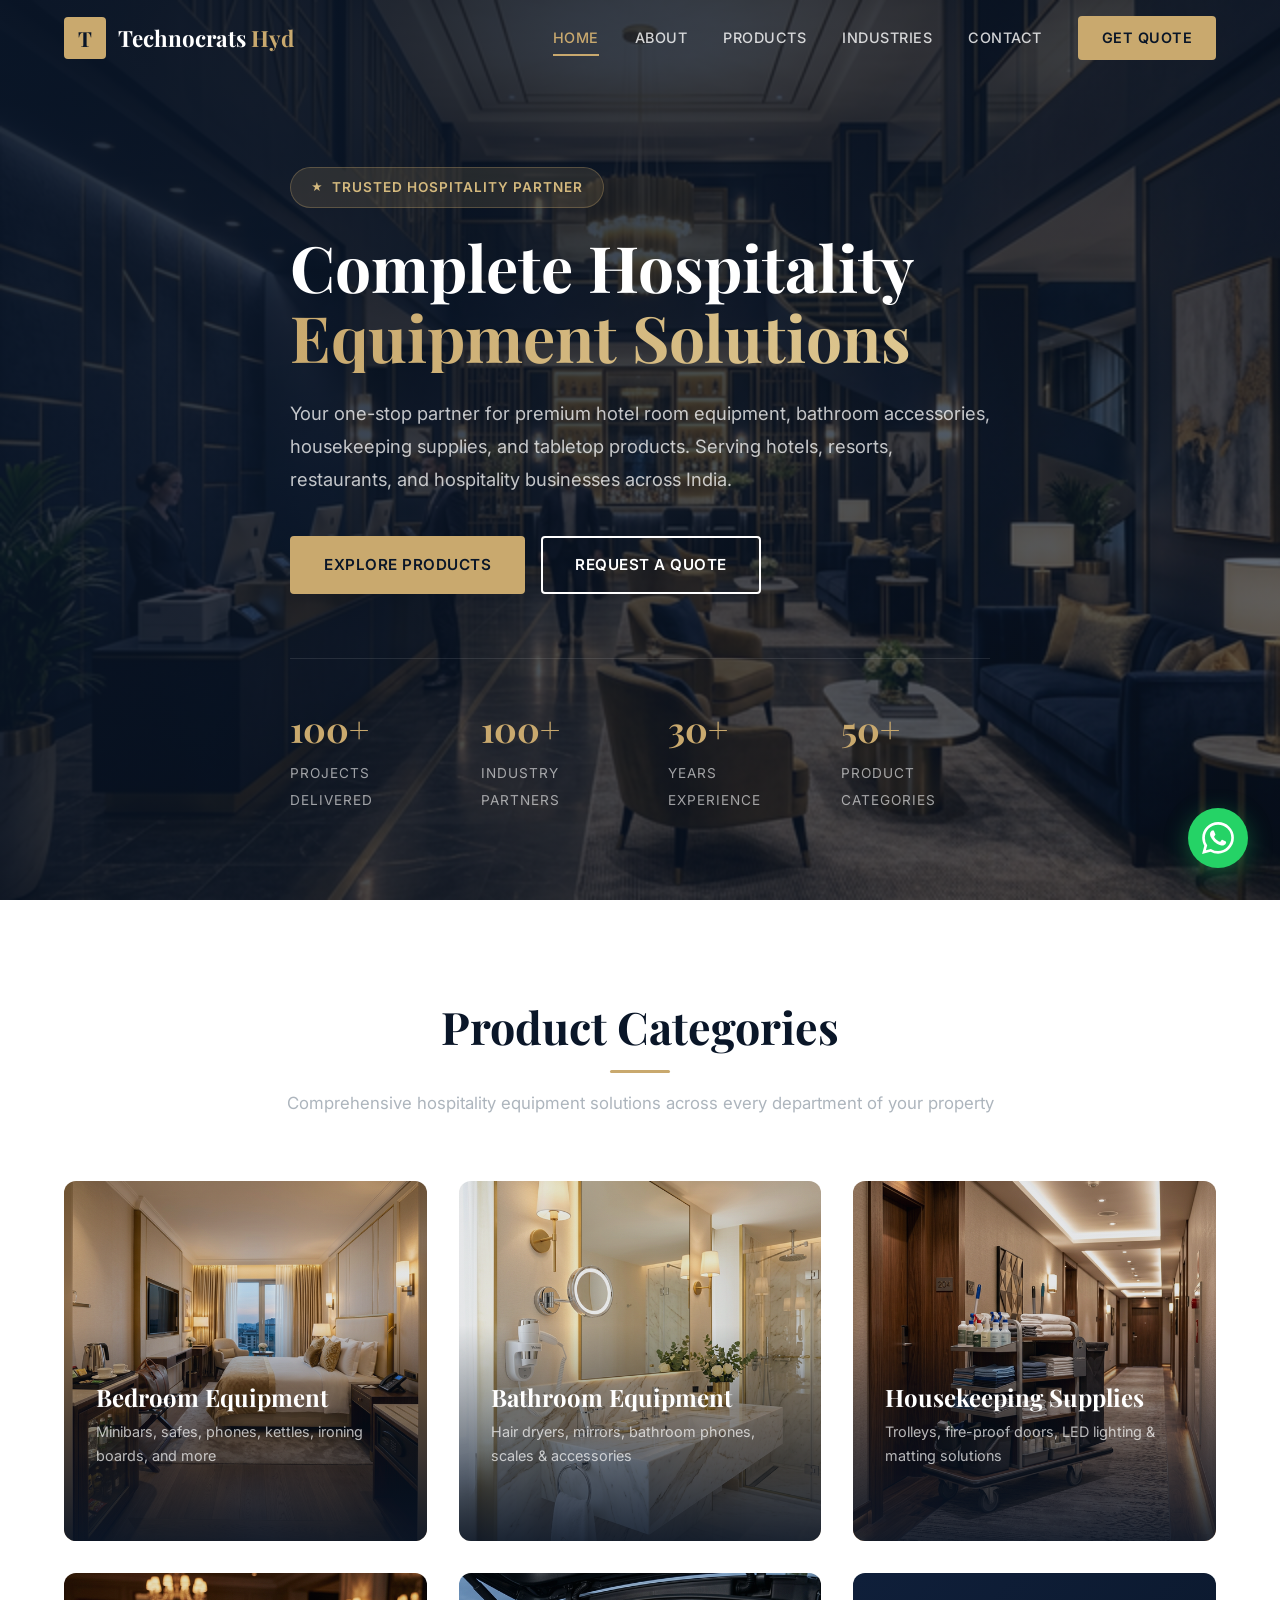
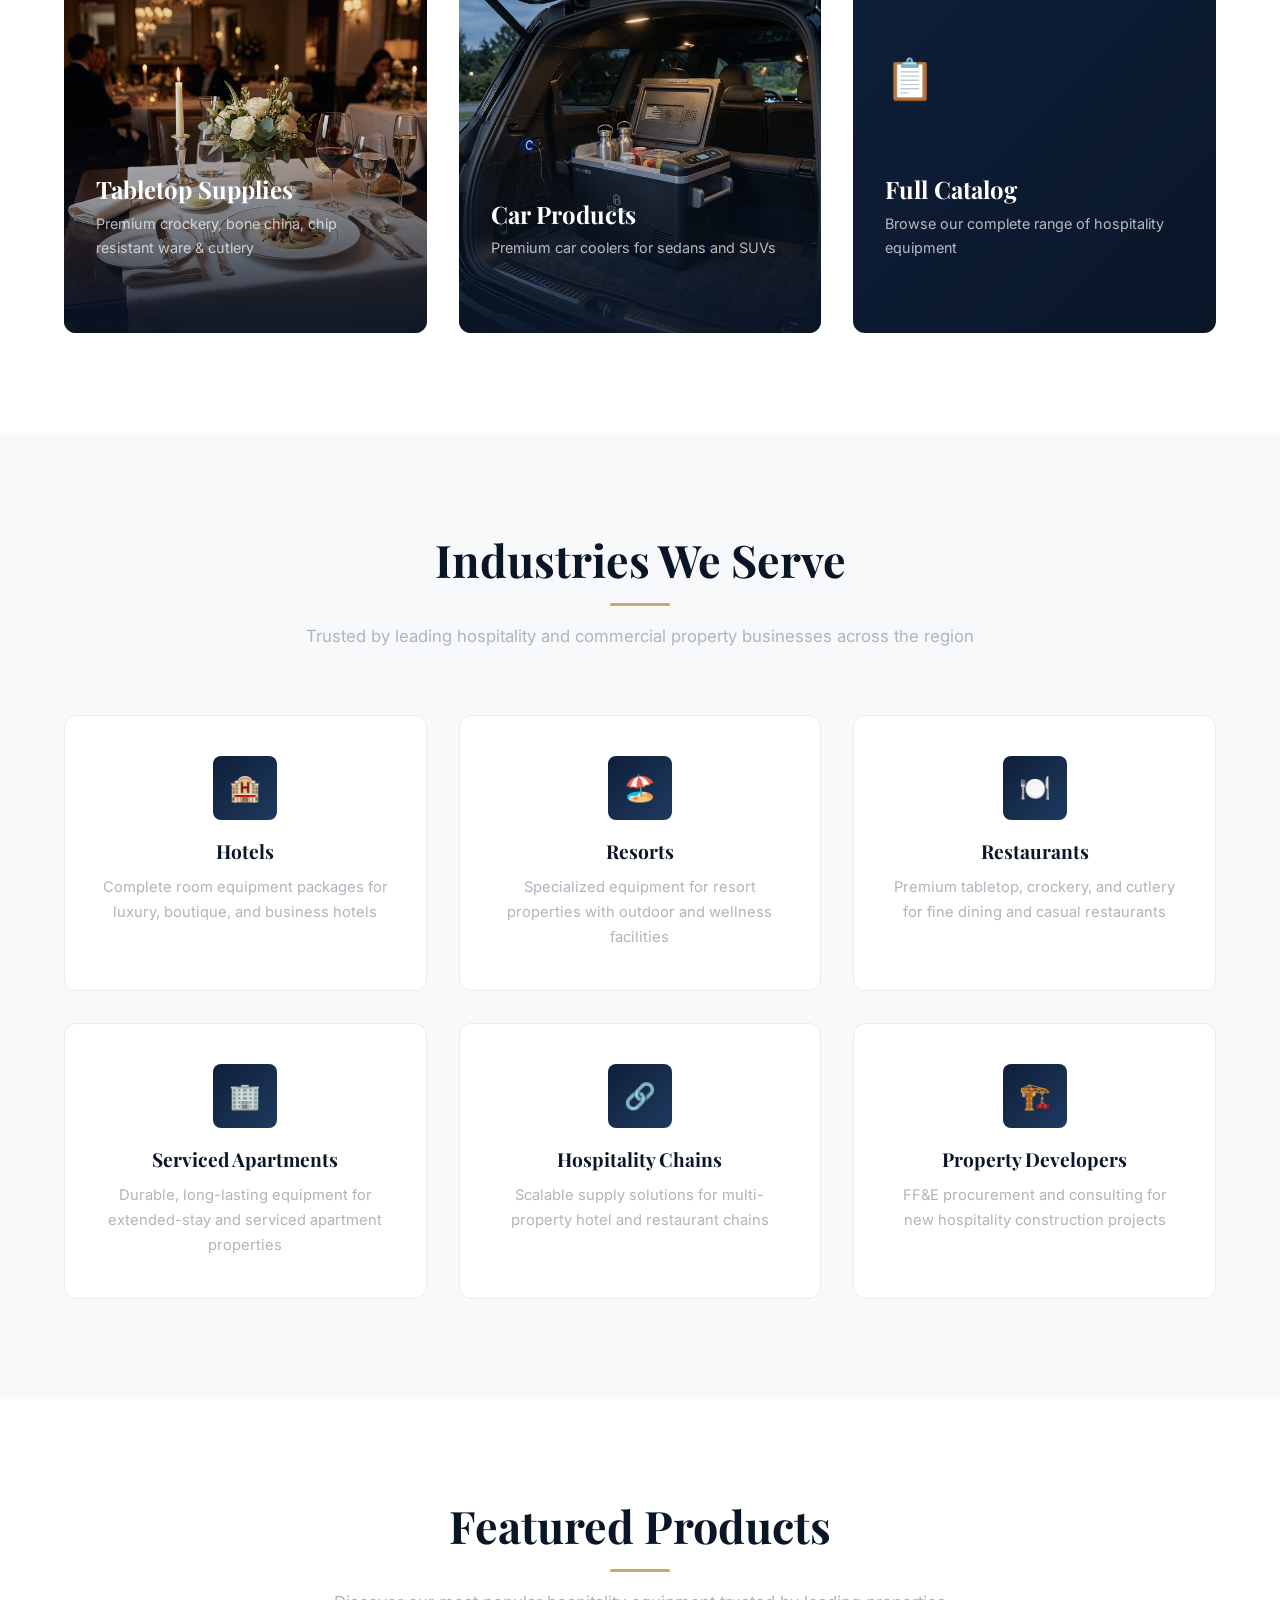
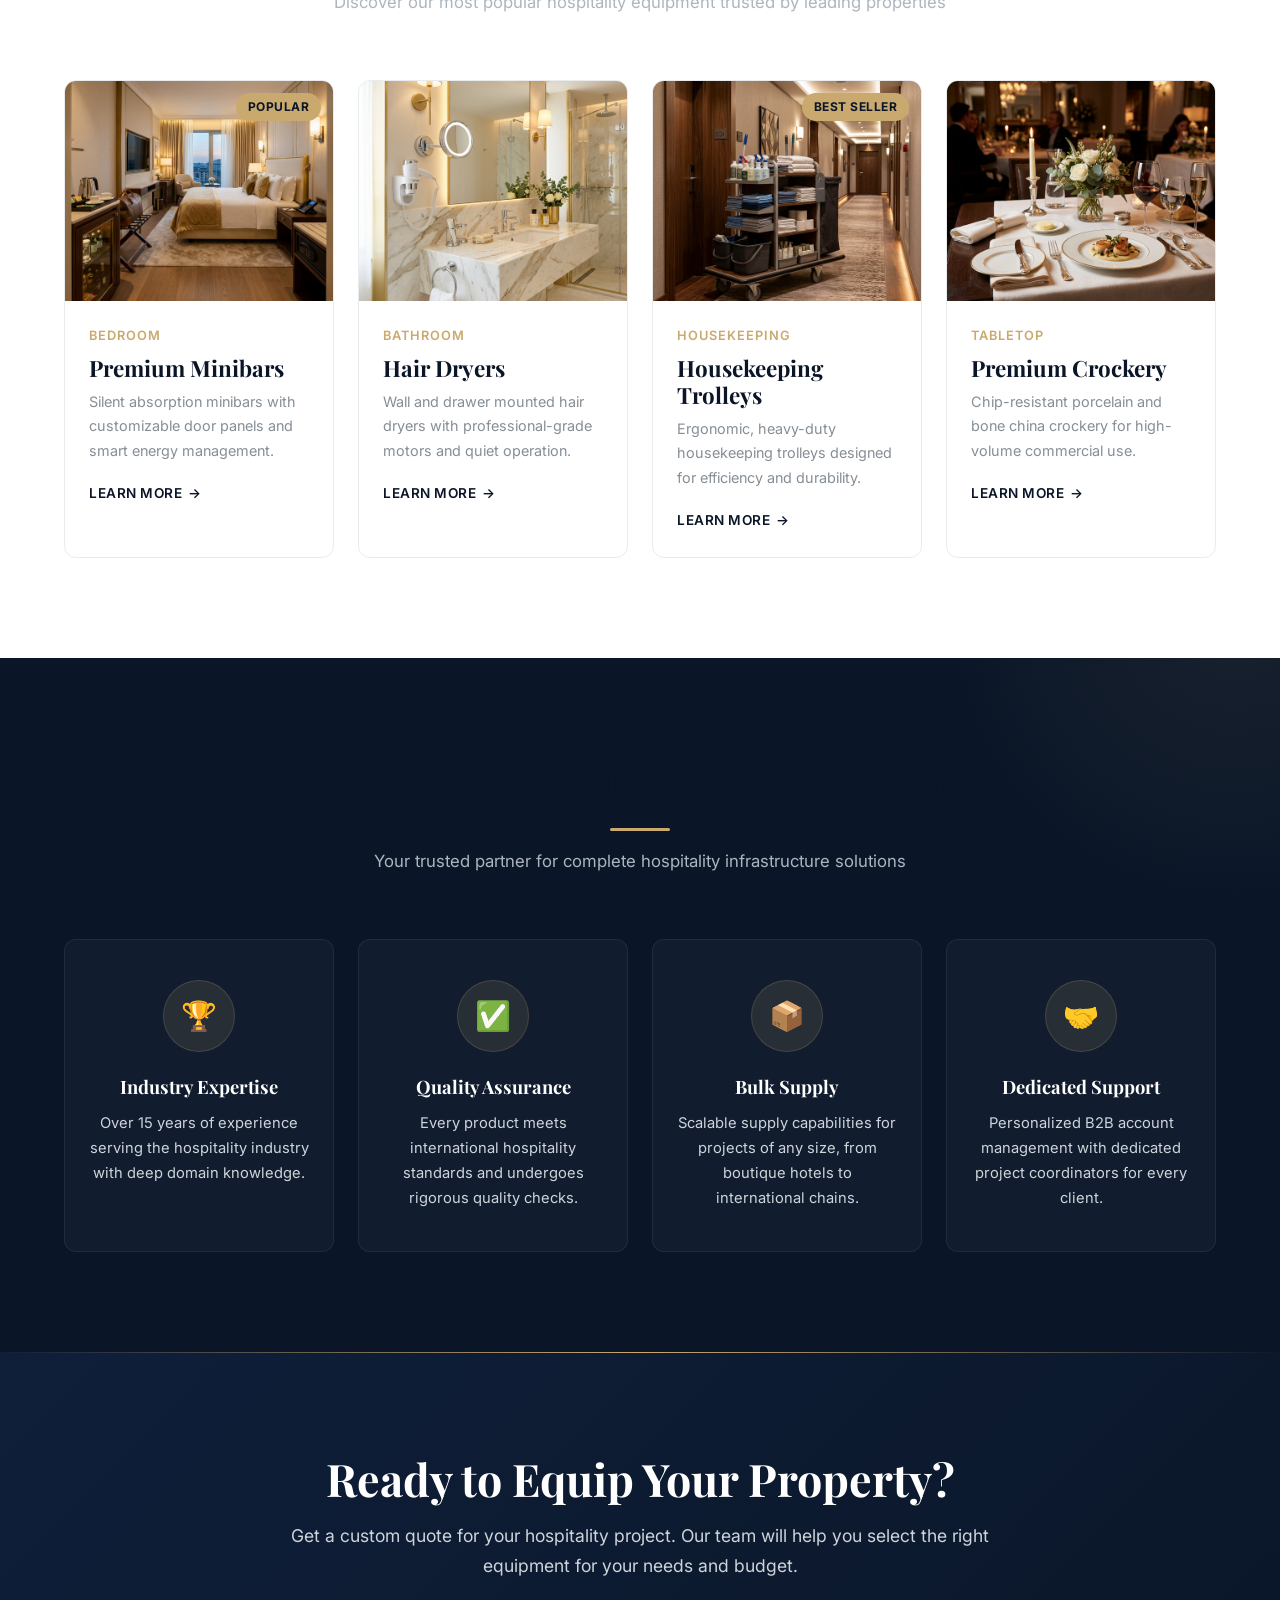
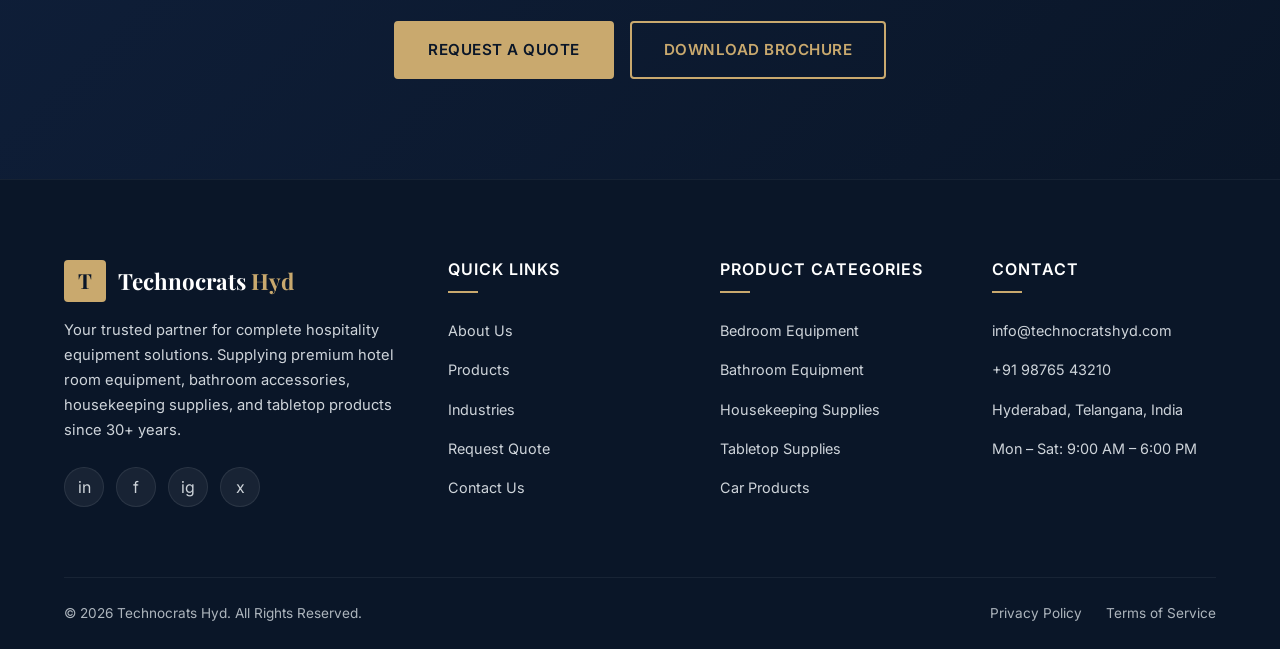
==== commit 15183139: "Contact & About Us Changes" ====
--- a/index.html
+++ b/index.html
@@ -1,15 +1,20 @@
 <!DOCTYPE html>
 <html lang="en">
+
 <head>
   <meta charset="UTF-8">
   <meta name="viewport" content="width=device-width, initial-scale=1.0">
   <title>Technocrats Hyd – Complete Hospitality Equipment Solutions</title>
-  <meta name="description" content="Technocrats Hyd is a leading hospitality equipment supplier providing hotel room equipment, bathroom accessories, housekeeping supplies, and tabletop products for hotels, resorts, and restaurants.">
+  <meta name="description"
+    content="Technocrats Hyd is a leading hospitality equipment supplier providing hotel room equipment, bathroom accessories, housekeeping supplies, and tabletop products for hotels, resorts, and restaurants.">
   <link rel="preconnect" href="https://fonts.googleapis.com">
   <link rel="preconnect" href="https://fonts.gstatic.com" crossorigin>
-  <link href="https://fonts.googleapis.com/css2?family=Inter:wght@300;400;500;600;700&family=Playfair+Display:wght@400;500;600;700&display=swap" rel="stylesheet">
+  <link
+    href="https://fonts.googleapis.com/css2?family=Inter:wght@300;400;500;600;700&family=Playfair+Display:wght@400;500;600;700&display=swap"
+    rel="stylesheet">
   <link rel="stylesheet" href="styles.css">
 </head>
+
 <body>
 
   <!-- NAVIGATION -->
@@ -45,22 +50,23 @@
       <div class="hero-content">
         <div class="hero-badge">Trusted Hospitality Partner</div>
         <h1>Complete Hospitality <span class="highlight gold-shimmer">Equipment Solutions</span></h1>
-        <p>Your one-stop partner for premium hotel room equipment, bathroom accessories, housekeeping supplies, and tabletop products. Serving hotels, resorts, restaurants, and hospitality businesses across India.</p>
+        <p>Your one-stop partner for premium hotel room equipment, bathroom accessories, housekeeping supplies, and
+          tabletop products. Serving hotels, resorts, restaurants, and hospitality businesses across India.</p>
         <div class="hero-buttons">
           <a href="products.html" class="btn btn-primary">Explore Products</a>
           <a href="quote.html" class="btn btn-secondary">Request a Quote</a>
         </div>
         <div class="hero-stats">
           <div class="hero-stat">
-            <span class="number" data-count="500">500+</span>
+            <span class="number" data-count="100">200+</span>
             <span class="label">Projects Delivered</span>
           </div>
           <div class="hero-stat">
-            <span class="number" data-count="200">200+</span>
-            <span class="label">Hotel Partners</span>
+            <span class="number" data-count="100">100+</span>
+            <span class="label">Industry Partners</span>
           </div>
           <div class="hero-stat">
-            <span class="number" data-count="15">15+</span>
+            <span class="number" data-count="30">30+</span>
             <span class="label">Years Experience</span>
           </div>
           <div class="hero-stat">
@@ -120,7 +126,8 @@
             <span class="card-link">View Products <span class="arrow">→</span></span>
           </div>
         </a>
-        <a href="products.html" class="category-card fade-in" style="background: linear-gradient(135deg, var(--navy-800), var(--navy-900));">
+        <a href="products.html" class="category-card fade-in"
+          style="background: linear-gradient(135deg, var(--navy-800), var(--navy-900));">
           <div class="category-card-overlay" style="background: none;">
             <div style="margin-bottom: auto; padding-top: 40px;">
               <span style="font-size: 2.5rem;">📋</span>
@@ -271,7 +278,8 @@
     <div class="container">
       <div class="fade-in">
         <h2>Ready to Equip Your Property?</h2>
-        <p>Get a custom quote for your hospitality project. Our team will help you select the right equipment for your needs and budget.</p>
+        <p>Get a custom quote for your hospitality project. Our team will help you select the right equipment for your
+          needs and budget.</p>
         <div class="cta-buttons">
           <a href="quote.html" class="btn btn-primary">Request a Quote</a>
           <a href="products.html" class="btn btn-gold-outline">Download Brochure</a>
@@ -289,7 +297,8 @@
             <div class="logo-icon">T</div>
             <div class="logo-text">Technocrats <span>Hyd</span></div>
           </a>
-          <p>Your trusted partner for complete hospitality equipment solutions. Supplying premium hotel room equipment, bathroom accessories, housekeeping supplies, and tabletop products since 2010.</p>
+          <p>Your trusted partner for complete hospitality equipment solutions. Supplying premium hotel room equipment,
+            bathroom accessories, housekeeping supplies, and tabletop products since 30+ years.</p>
           <div class="footer-social">
             <a href="#" aria-label="LinkedIn">in</a>
             <a href="#" aria-label="Facebook">f</a>
@@ -338,12 +347,15 @@
   </footer>
 
   <!-- WHATSAPP BUTTON -->
-  <a href="https://wa.me/919876543210?text=Hi%2C%20I%27m%20interested%20in%20your%20hospitality%20equipment.%20Please%20share%20more%20details." target="_blank" class="whatsapp-btn" aria-label="Contact on WhatsApp">
+  <a href="https://wa.me/919876543210?text=Hi%2C%20I%27m%20interested%20in%20your%20hospitality%20equipment.%20Please%20share%20more%20details."
+    target="_blank" class="whatsapp-btn" aria-label="Contact on WhatsApp">
     <svg viewBox="0 0 24 24" xmlns="http://www.w3.org/2000/svg">
-      <path d="M17.472 14.382c-.297-.149-1.758-.867-2.03-.967-.273-.099-.471-.148-.67.15-.197.297-.767.966-.94 1.164-.173.199-.347.223-.644.075-.297-.15-1.255-.463-2.39-1.475-.883-.788-1.48-1.761-1.653-2.059-.173-.297-.018-.458.13-.606.134-.133.298-.347.446-.52.149-.174.198-.298.298-.497.099-.198.05-.371-.025-.52-.075-.149-.669-1.612-.916-2.207-.242-.579-.487-.5-.669-.51-.173-.008-.371-.01-.57-.01-.198 0-.52.074-.792.372-.272.297-1.04 1.016-1.04 2.479 0 1.462 1.065 2.875 1.213 3.074.149.198 2.096 3.2 5.077 4.487.709.306 1.262.489 1.694.625.712.227 1.36.195 1.871.118.571-.085 1.758-.719 2.006-1.413.248-.694.248-1.289.173-1.413-.074-.124-.272-.198-.57-.347m-5.421 7.403h-.004a9.87 9.87 0 01-5.031-1.378l-.361-.214-3.741.982.998-3.648-.235-.374a9.86 9.86 0 01-1.51-5.26c.001-5.45 4.436-9.884 9.888-9.884 2.64 0 5.122 1.03 6.988 2.898a9.825 9.825 0 012.893 6.994c-.003 5.45-4.437 9.884-9.885 9.884m8.413-18.297A11.815 11.815 0 0012.05 0C5.495 0 .16 5.335.157 11.892c0 2.096.547 4.142 1.588 5.945L.057 24l6.305-1.654a11.882 11.882 0 005.683 1.448h.005c6.554 0 11.89-5.335 11.893-11.893a11.821 11.821 0 00-3.48-8.413z"/>
+      <path
+        d="M17.472 14.382c-.297-.149-1.758-.867-2.03-.967-.273-.099-.471-.148-.67.15-.197.297-.767.966-.94 1.164-.173.199-.347.223-.644.075-.297-.15-1.255-.463-2.39-1.475-.883-.788-1.48-1.761-1.653-2.059-.173-.297-.018-.458.13-.606.134-.133.298-.347.446-.52.149-.174.198-.298.298-.497.099-.198.05-.371-.025-.52-.075-.149-.669-1.612-.916-2.207-.242-.579-.487-.5-.669-.51-.173-.008-.371-.01-.57-.01-.198 0-.52.074-.792.372-.272.297-1.04 1.016-1.04 2.479 0 1.462 1.065 2.875 1.213 3.074.149.198 2.096 3.2 5.077 4.487.709.306 1.262.489 1.694.625.712.227 1.36.195 1.871.118.571-.085 1.758-.719 2.006-1.413.248-.694.248-1.289.173-1.413-.074-.124-.272-.198-.57-.347m-5.421 7.403h-.004a9.87 9.87 0 01-5.031-1.378l-.361-.214-3.741.982.998-3.648-.235-.374a9.86 9.86 0 01-1.51-5.26c.001-5.45 4.436-9.884 9.888-9.884 2.64 0 5.122 1.03 6.988 2.898a9.825 9.825 0 012.893 6.994c-.003 5.45-4.437 9.884-9.885 9.884m8.413-18.297A11.815 11.815 0 0012.05 0C5.495 0 .16 5.335.157 11.892c0 2.096.547 4.142 1.588 5.945L.057 24l6.305-1.654a11.882 11.882 0 005.683 1.448h.005c6.554 0 11.89-5.335 11.893-11.893a11.821 11.821 0 00-3.48-8.413z" />
     </svg>
   </a>
 
   <script src="main.js"></script>
 </body>
-</html>
+
+</html>
